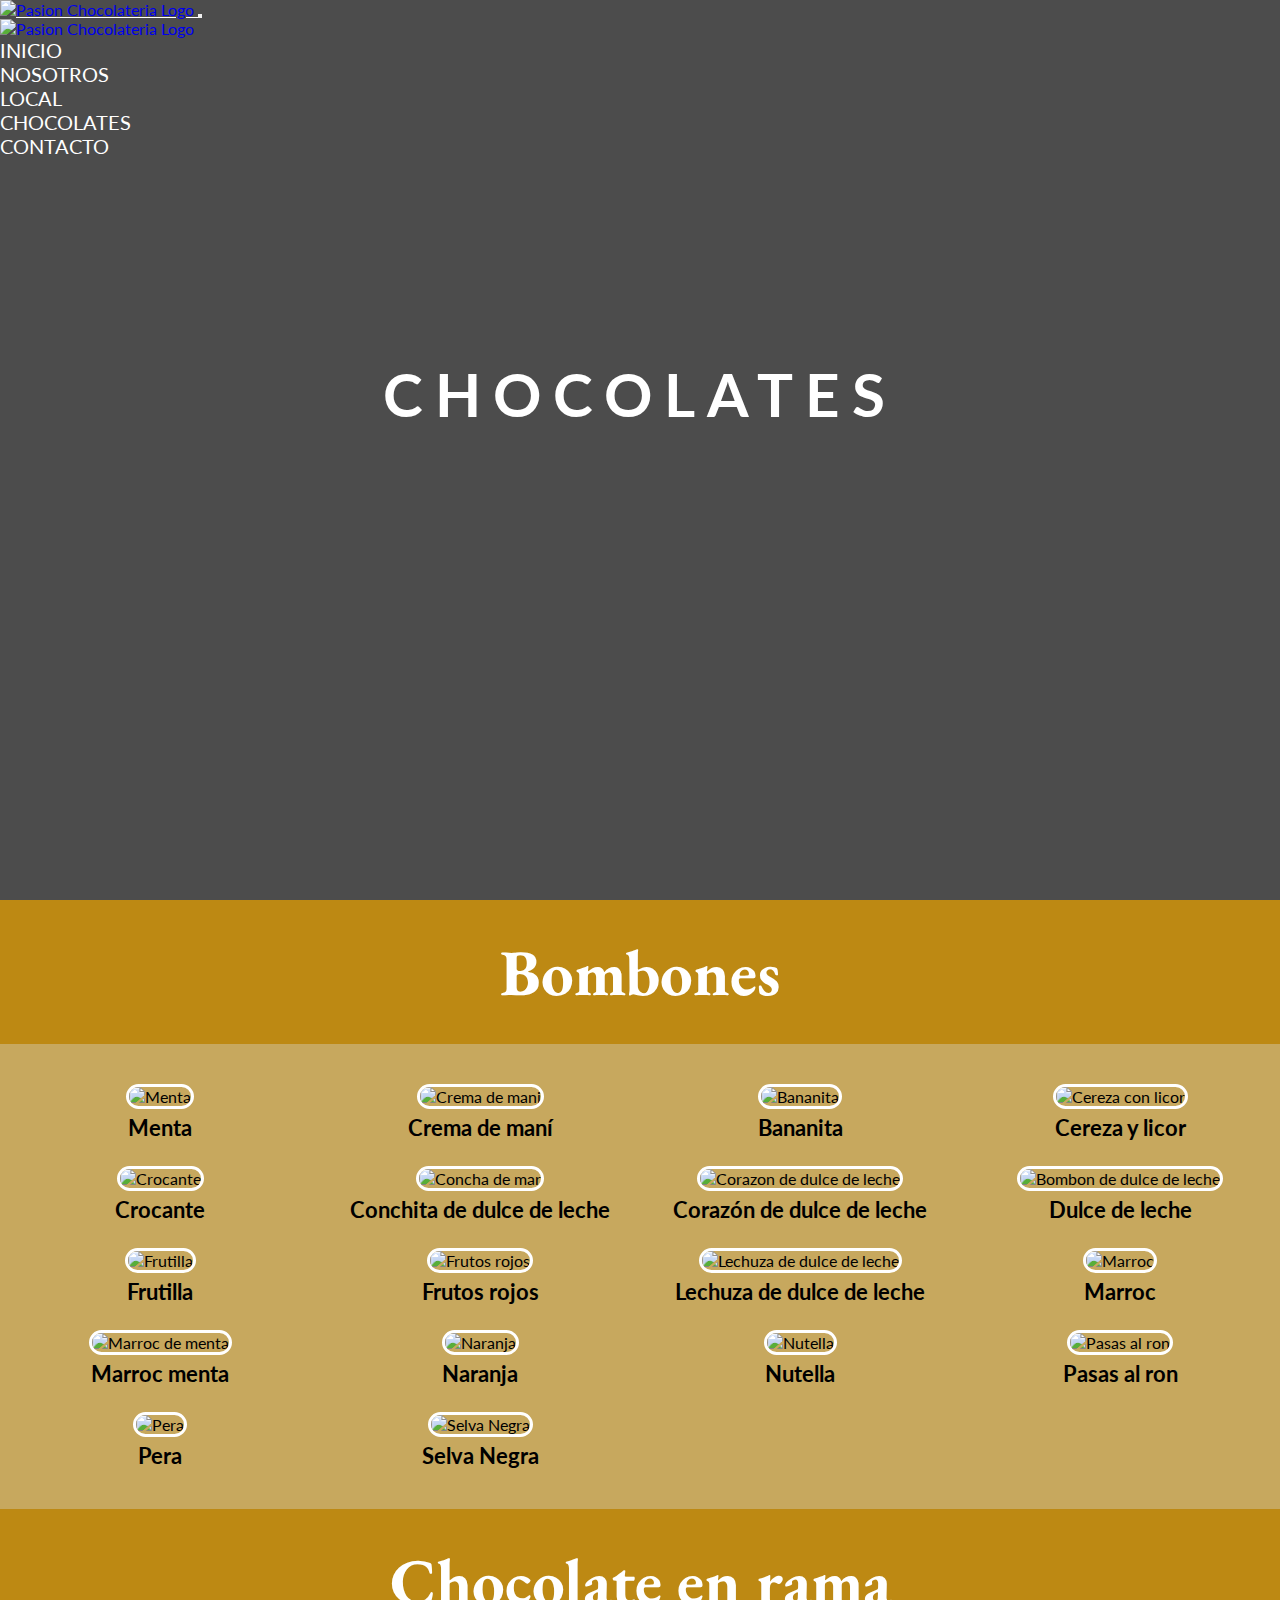
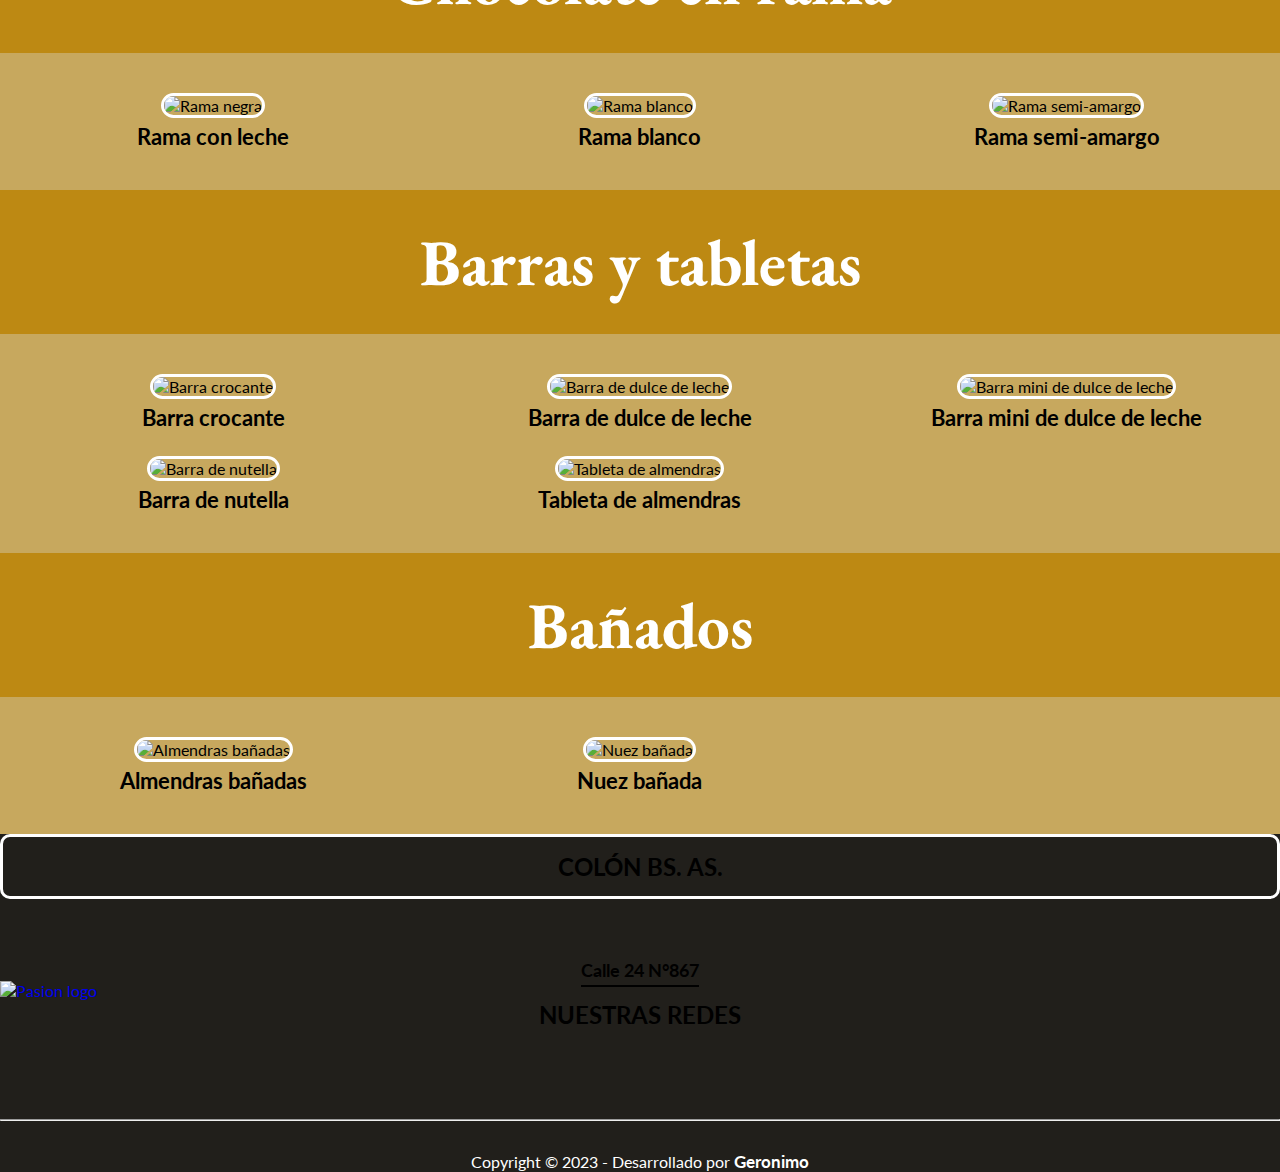
==== Pages/chocolates.html @ 179712ea "correcciones y acentos" ====
<!DOCTYPE html>
<html lang="en">
<head>
    <meta charset="UTF-8">
    <meta http-equiv="X-UA-Compatible" content="IE=edge">
    <meta name="viewport" content="width=device-width, initial-scale=1.0">
    <title>Pasion Chocolateria | Chocolates</title>
    <link rel="shortcut icon" href="../Images/pasion-chocolateria-logo.png" type="image/x-icon">
    <link href="https://cdn.jsdelivr.net/npm/bootstrap@5.3.0-alpha1/dist/css/bootstrap.min.css" rel="stylesheet" integrity="sha384-GLhlTQ8iRABdZLl6O3oVMWSktQOp6b7In1Zl3/Jr59b6EGGoI1aFkw7cmDA6j6gD" crossorigin="anonymous">
    <link rel="stylesheet" href="../css/style.css">
    <script src="https://kit.fontawesome.com/6ed7f35a88.js" crossorigin="anonymous"></script>
    <link rel="preconnect" href="https://fonts.googleapis.com">
    <link rel="preconnect" href="https://fonts.gstatic.com" crossorigin>
    <link href="https://fonts.googleapis.com/css2?family=Lato:wght@400;700&display=swap" rel="stylesheet">
    <link href="https://fonts.googleapis.com/css2?family=EB+Garamond:ital@1&family=Great+Vibes&display=swap" rel="stylesheet">
</head>
<body>
    <header class="headerChocolates">
        <nav class="navbar navbar-expand-lg navbar-dark">
            <div class="container-fluid divHeader">
                <a class="img d-lg-none" title="Logo" href="../index.html">
                    <img src="../Images/pasion-chocolateria-logo.png" width="150px" height="auto" title="Pasion Chocolateria Logo" alt="Pasion Chocolateria Logo">
                </a>
                <button class="navbar-toggler" type="button" data-bs-toggle="collapse" data-bs-target="#navbarNav"
                    aria-controls="navbarNav" aria-expanded="false" aria-label="Toggle navigation">
                    <span class="navbar-toggler-icon"></span>
                </button>
                <div class="collapse navbar-collapse" id="navbarNav">
                    <a class="img d-none d-lg-block" title="Logo" href="../index.html">
                        <img src="../Images/pasion-chocolateria-logo.png" width="150px" height="auto" title="Pasion Chocolateria Logo" alt="Pasion Chocolateria Logo">
                    </a>
                    <ul class="navbar-nav w-100 justify-content-end gap-5 me-5">
                        <li class="nav-item">
                            <a class="nav-link" title="Inicio" href="../index.html">INICIO</a>
                        </li>
                        <li class="nav-item">
                            <a class="nav-link" title="Nosotros" href="./nosotros.html">NOSOTROS</a>
                        </li>
                        <li class="nav-item">
                            <a class="nav-link" title="Local" href="./locales.html">LOCAL</a>
                        </li>
                        <li class="nav-item">
                            <a class="nav-link" title="Chocolates" href="./chocolates.html">CHOCOLATES</a>
                        </li>
                        <li class="nav-item">
                            <a class="nav-link" title="Contacto" href="./contacto.html">CONTACTO</a>
                        </li>
                    </ul>
                </div>
            </div>
        </nav>
        <div>
            <h1 class="tituloHeader">CHOCOLATES</h1>
        </div>
    </header>
    <main>
        <section class="sectionChoco">
            <div class="divH2Choco">
                <h2 class="h2Choco">Bombones</h2>
            </div>
            <div class="grid-container">
                <div class="grid-item">
                    <img src="../Images/menta.jpg" alt="Menta" width="150px" height="auto">
                    <h3>Menta</h3>
                </div>
                <div class="grid-item">
                    <img src="../Images/cremaDeMani.jpg" alt="Crema de mani" width="150px" height="auto">
                    <h3>Crema de maní</h3>
                </div>
                <div class="grid-item">
                    <img src="../Images/bananita.jpg" alt="Bananita" width="150px" height="auto">
                    <h3>Bananita</h3>
                </div>
                <div class="grid-item">
                    <img src="../Images/cerezaLicor.jpg" alt="Cereza con licor" width="150px" height="auto">
                    <h3>Cereza y licor</h3>
                </div>
                <div class="grid-item">
                    <img src="../Images/crocante.jpg" alt="Crocante" width="150px" height="auto">
                    <h3>Crocante</h3>
                </div>
                <div class="grid-item">
                    <img src="../Images/conchaDulceDeLeche.jpg" alt="Concha de mar" width="150px" height="auto">
                    <h3>Conchita de dulce de leche</h3>
                </div>
                <div class="grid-item">
                    <img src="../Images/corazonDulceDeLeche.jpg" alt="Corazon de dulce de leche" width="150px" height="auto">
                    <h3>Corazón de dulce de leche</h3>
                </div>
                <div class="grid-item">
                    <img src="../Images/dulceDeLeche.jpg" alt="Bombon de dulce de leche" width="150px" height="auto">
                    <h3>Dulce de leche</h3>
                </div>
                <div class="grid-item">
                    <img src="../Images/frutilla.jpg" alt="Frutilla" width="150px" height="auto">
                    <h3>Frutilla</h3>
                </div>
                <div class="grid-item">
                    <img src="../Images/frutosRojos.jpg" alt="Frutos rojos" width="150px" height="auto">
                    <h3>Frutos rojos</h3>
                </div>
                <div class="grid-item">
                    <img src="../Images/lechuzaDulceDeLeche.jpg" alt="Lechuza de dulce de leche" width="150px" height="auto">
                    <h3>Lechuza de dulce de leche</h3>
                </div>
                <div class="grid-item">
                    <img src="../Images/marroc.jpg" alt="Marroc" width="150px" height="auto">
                    <h3>Marroc</h3>
                </div>
                <div class="grid-item">
                    <img src="../Images/marrocMenta.jpg" alt="Marroc de menta" width="150px" height="auto">
                    <h3>Marroc menta</h3>
                </div>
                <div class="grid-item">
                    <img src="../Images/naranja.jpg" alt="Naranja" width="150px" height="auto">
                    <h3>Naranja</h3>
                </div>
                <div class="grid-item">
                    <img src="../Images/nutella.jpg" alt="Nutella" width="150px" height="auto">
                    <h3>Nutella</h3>
                </div>
                <div class="grid-item">
                    <img src="../Images/pasasAlRon.jpg" alt="Pasas al ron" width="150px" height="auto">
                    <h3>Pasas al ron</h3>
                </div>
                <div class="grid-item">
                    <img src="../Images/pera.jpg" alt="Pera" width="150px" height="auto">
                    <h3>Pera</h3>
                </div>
                <div class="grid-item">
                    <img src="../Images/selvaNegra.jpg" alt="Selva Negra" width="150px" height="auto">
                    <h3>Selva Negra</h3>
                </div>
            </div>
            <div class="divH2Choco">
                <h2 class="h2Choco">Chocolate en rama</h2>
            </div>
            <div class="grid-container2">
                <div class="grid-item">
                    <img src="../Images/rama.jpg" alt="Rama negra" width="150px" height="auto">
                    <h3>Rama con leche</h3>
                </div>
                <div class="grid-item">
                    <img src="../Images/ramaBlanco.jpg" alt="Rama blanco" width="150px" height="auto">
                    <h3>Rama blanco</h3>
                </div>
                <div class="grid-item">
                    <img src="../Images/ramaSemiAmargo.jpg" alt="Rama semi-amargo" width="150px" height="auto">
                    <h3>Rama semi-amargo</h3>
                </div>
            </div>
            <div class="divH2Choco">
                <h2 class="h2Choco">Barras y tabletas</h2>
            </div>
            <div class="grid-container3">
                <div class="grid-item">
                    <img src="../Images/barraCrocante.jpg" alt="Barra crocante" width="150px" height="auto">
                    <h3>Barra crocante</h3>
                </div>
                <div class="grid-item">
                    <img src="../Images/barraDulceDeLeche.jpg" alt="Barra de dulce de leche" width="150px" height="auto">
                    <h3>Barra de dulce de leche</h3>
                </div>
                <div class="grid-item">
                    <img src="../Images/barraMiniDulceDeLeche.jpg" alt="Barra mini de dulce de leche" width="150px" height="auto">
                    <h3>Barra mini de dulce de leche</h3>
                </div>
                <div class="grid-item">
                    <img src="../Images/barraNutella.jpg" alt="Barra de nutella" width="150px" height="auto">
                    <h3>Barra de nutella</h3>
                </div>
                <div class="grid-item">
                    <img src="../Images/tabletaAlmendras.jpg" alt="Tableta de almendras" width="150px" height="auto">
                    <h3>Tableta de almendras</h3>
                </div>
            </div>
            <div class="divH2Choco">
                <h2 class="h2Choco">Bañados</h2>
            </div>
            <div class="grid-container4">
                <div class="grid-item">
                    <img src="../Images/almendrasBanadas.jpg" alt="Almendras bañadas" width="150px" height="auto">
                    <h3>Almendras bañadas</h3>
                </div>
                <div class="grid-item">
                    <img src="../Images/nuezBanada.jpg" alt="Nuez bañada" width="150px" height="auto">
                    <h3>Nuez bañada</h3>
                </div>
        </section>
    </main>
    <footer class="justify-content-center text-center text-white footerCh">
        <div class="container pt-5">
            <div class="row">
                <div class="divFooterDir col-lg-4">
                    <h2 class="h2Footer">COLÓN BS. AS.</h2>
                    <p class="dirFooter">Calle 24 N°867</p>
                </div>
                <div class="divFooterLogo col-lg-4">
                    <a title="Logo" href="../index.html">
                        <img class="logoFooter" src="../Images/pasion-chocolateria-logo.png" alt="Pasion logo" width="200px" height="auto">
                    </a>
                </div>
                <div class="redesFooter col-lg-4">
                    <h2>NUESTRAS REDES</h2>
                    <div class="flexIcon">
                        <a class="wpIcon" aria-label="Whatsapp" title="Whatsapp" href="https://www.whatsapp.com/catalog/5492473520242/?app_absent=0" target="_blank"><i class="fa-brands fa-whatsapp"></i></a>
                        <a class="igIcon" aria-label="Instagram" title="Instagram" href="https://www.instagram.com/pasionchocolateriacolon/" target="_blank"><i class="fa-brands fa-instagram"></i></a>
                    </div>
                </div>
                <div class="divCopy">
                    <hr>
                    <p class="copyrightFooter">Copyright © 2023 - Desarrollado por
                        <a class="copyrightLink" title="Link Github" href="https://github.com/GeronimoMariani" target="_blank"><b>Geronimo</b></a>
                    </p>
                </div>
            </div>
        </div>
    </footer>
    <script src="https://cdn.jsdelivr.net/npm/bootstrap@5.3.0-alpha1/dist/js/bootstrap.bundle.min.js" integrity="sha384-w76AqPfDkMBDXo30jS1Sgez6pr3x5MlQ1ZAGC+nuZB+EYdgRZgiwxhTBTkF7CXvN" crossorigin="anonymous"></script>   
</body>
</html>
---- css/style.css ----
* {
    margin: 0;
    padding: 0;
    box-sizing: border-box; 
    font-family: 'Lato', sans-serif;
}
a {
    text-decoration: none;
}
a:hover {
    text-decoration: underline white;
}

/* HEADER INDEX */

.headerIndex {
    background-image: linear-gradient(rgba(0, 0, 0, 0.7), rgba(0, 0, 0, 0.7)), url(../Images/header-index2.jpg);
    background-repeat: no-repeat;
    background-size: cover;
    height: 100vh;
}

header .nav-link {
    font-size: 20px;
    color: white;
}

header .imgLetras {
    display: block;
    margin: 0px auto;
    padding-top: 125px;
    width: 425px;
    height: auto;
}

header .h2Header {
    text-align: center;
    color: white;
    margin: 50px 0px;
}

header .pasionHeader h2 {
    margin-top: 20px;
}

/* HEADER NOSOTROS */

.headerNosotros {
    background-image: linear-gradient(rgba(0, 0, 0, 0.7), rgba(0, 0, 0, 0.7)), url(../Images/header.index.jpg);
    background-repeat: no-repeat;
    background-size: cover;
    height: 100vh;
}
.tituloHeader {
    font-size: 3.75rem;
    margin-top: 200px;
    text-align: center;
    color: white;
    font-weight: 700;
    letter-spacing: 0.2em;
}

/* HEADER LOCAL */

.headerLocal {
    background-image: linear-gradient(rgba(0, 0, 0, 0.7), rgba(0, 0, 0, 0.7)), url(../Images/header-index3.jpg);
    background-repeat: no-repeat;
    background-size: cover;
    height: 100vh;
}

/* HEADER CHOCOLATES */

.headerChocolates {
    background-image: linear-gradient(rgba(0, 0, 0, 0.7), rgba(0, 0, 0, 0.7)), url(../Images/header-index4.jpg);
    background-repeat: no-repeat;
    background-size: cover;
    height: 100vh;
}

/* HEADER CONTACTO */

.headerContacto {
    background-image: linear-gradient(rgba(0, 0, 0, 0.7), rgba(0, 0, 0, 0.7)), url(../Images/header-index5.jpg);
    background-repeat: no-repeat;
    background-size: cover;
    height: 100vh;
}

/* MAIN INDEX */

main .fa-solid {
    color: white;
    font-weight: 900;
    font-size: 80px;
    margin-top: 20px;
}

main .divChocolates {
    display: flex;
    flex-direction: column;
    align-items: center;
    height: auto;
    background-image: linear-gradient(rgba(0, 0, 0, 0.7), rgba(0, 0, 0, 0.7)), url(../Images/chocolates.jpg);
    background-repeat: no-repeat;
    background-size: cover;
}

main .divLocales {
    display: flex;
    flex-direction: column;
    align-items: center;
    height: auto;
    background-image: linear-gradient(rgba(0, 0, 0, 0.7), rgba(0, 0, 0, 0.7)), url(../Images/chocolates.jpg);
    background-repeat: no-repeat;
    background-size: cover;
}

main .divNosotros {
    display: flex;
    flex-direction: column;
    align-items: center;
    height: auto;
    background-image: linear-gradient(rgba(0, 0, 0, 0.7), rgba(0, 0, 0, 0.7)), url(../Images/chocolates.jpg);
    background-repeat: no-repeat;
    background-size: cover;
}

main .h3Steps {
    margin: 40px 0;
    color:  white;
    font-size: 27px;
}

main .divASpan {
    margin: 30px 0;
    padding: 10px 15px;
    font-size: 18px;
}

main .aSteps {
    font-weight: 700;
    color: white;
    border: 3px solid white;
    border-radius: 30px;
    padding: 10px;
}

main .aSteps:hover {
    background-color: white;
    color: black;
}

main .divAcerca {
    height: 60vh;
    text-align: center;
    margin-top: 200px;
}

main .hrAcerca {
    margin: 0 200px;
}

main .h3Acerca {
    font-size: 52px;
}

main .divHr {
    margin-top: 100px;
    border-color: black;
}

main .pAcerca {
    margin-top: 75px;
    font-size: 23px;
}

main .chocolatesMain {
    background-image: linear-gradient(rgba(0, 0, 0, 0.7), rgba(0, 0, 0, 0.7)), url(../Images/fondo-chocolatesMain.jpg);
    background-repeat: no-repeat;
    background-size: cover;
    height: 100vh;
    display: flex;
    justify-content: center;
    align-items: center;
}

main .divChocolatesMain {
    padding: 50px;
}

main .h2ChocolatesMain {
    font-size: 50px;
    color: white;
}

/* MAIN NOSOTROS */

main .divHistoria {
    height: 70vh;
    display: flex;
    flex-direction: column;
    justify-content: center;
    align-items: center;
    text-align: center;
}

main .divHistoria h2 {
    margin-bottom: 100px;
    font-size: 54px;
}

main .divHistoria p {
    font-size: 18px;
    margin: 0 100px;
    text-align: center;
}

/* MAIN LOCAL */

main .divLocal {
    display: flex;
    justify-content: center;
    align-items: center;
    height: 100vh;
}

main .divDireccion {
    border: 2px solid black;
    border-radius: 20px;
    background-color: #e0e0e0;
    padding: 30px;
    max-height: 900px;
    text-align: center;
}

main .divDireccion .h2Local {
    font-size: 54px;
    text-decoration: underline;
}

main .divDireccion .pLocal {
    font-size: 25px;
    margin: 40px 0;
}

main .divDireccion iframe {
    border-radius: 20px;
}

/* MAIN CHOCOLATES */

main .divH2Choco {
    text-align: center;
    background-color: #bd8913;
    padding: 30px 0;
}

main .divH2Choco .h2Choco {
    color: white;
    font-size: 65px;
    font-family: 'EB Garamond', serif;
}

main .grid-container {
    display: grid;
    grid-template-columns: repeat(4, 1fr);
    grid-template-rows: repeat(5, 1fr);
    justify-items: center;
    align-items: center;
    row-gap: 25px;
    padding: 40px 0;
    background-color: #c7a85e;
}

main .grid-container2 {
    display: grid;
    grid-template-columns: repeat(3, 1fr);
    grid-template-rows: repeat(1, 1fr);
    justify-items: center;
    align-items: center;
    row-gap: 25px;
    padding: 40px 0;
    background-color: #c7a85e;
}

main .grid-container3 {
    display: grid;
    grid-template-columns: repeat(3, 1fr);
    grid-template-rows: repeat(2, 1fr);
    justify-items: center;
    align-items: center;
    row-gap: 25px;
    padding: 40px 0;
    background-color: #c7a85e;
}

main .grid-container4 {
    display: grid;
    grid-template-columns: repeat(3, 1fr);
    grid-template-rows: repeat(1, 1fr);
    justify-items: center;
    align-items: center;
    row-gap: 25px;
    padding: 40px 0;
    background-color: #c7a85e;
}

main .grid-item {
    text-align: center;
}

main .grid-item img {
    border: 3px solid white;
    border-radius: 20px;
}

main .grid-item h3 {
    font-size: 22px;
    margin-top: 5px;
}

/* MAIN CONTACTO */

main .divContacto {
    text-align: center;
}

main .h2Contacto {
    font-size: 30px;
    letter-spacing: 5px;
    padding: 50px;
}

main .pContacto {
    font-size: 18px;
    padding: 50px;
    margin-bottom: 20px;
}

/* FOOTER */

.footerCh {
    background-color: #211f1b;
}

footer .divFooterDir {
    text-align: center;
}

footer .h2Footer {
    border: 3px solid white;
    border-radius: 10px;
    padding: 15px;
}

footer .dirFooter {
    font-size: 18px;
    text-decoration: underline;
    text-decoration-thickness: 2px;
    text-underline-offset: 8px;
}

footer .dirFooter {
    font-size: 18px;
    font-weight: 700;
    padding-top: 60px;
}

footer .redesFooter {
    text-align: center;
}

footer .flexIcon {
    display: flex;
    justify-content: center;
    align-items: center;
}

footer .wpIcon {
    margin:  50px 20px 0px 20px;
    font-size: 50px;
}

footer .igIcon {
    margin:  50px 20px 0px 20px;
    font-size: 50px;
}

footer .igIcon .fa-instagram {
    color: transparent;
    background: radial-gradient(circle at 30% 107%, #fdf497 0%, #fdf497 5%, #fd5949 45%, #d6249f 60%, #285AEB 90%);
    background: -webkit-radial-gradient(circle at 30% 107%, #fdf497 0%, #fdf497 5%, #fd5949 45%, #d6249f 60%, #285AEB 90%);
    background-clip: text;
    -webkit-background-clip: text;
}

footer .wpIcon .fa-whatsapp {
    color: green;
}

footer .divCopy {
    width: 100%;
    max-width: 100%;
}

footer .divCopy hr {
    margin-top: 40px;
}

footer .copyrightFooter {
    color: white;
    text-align: center;
    margin-top: 30px;
}

footer .copyrightLink {
    color: white;
    font-size: 17px;
}

/* MEDIA */

@media (min-width: 1440px) and (max-width: 425px) {
}


@media (max-width: 1024px) {
    header .tituloHeader {
        font-size: 2.3rem;
    }
}

@media (max-width: 768px) {
    main .grid-container {
        grid-template-columns: repeat(3, 1fr);
        grid-template-rows: repeat(6, 1fr);
        padding: 0 20px;
    }
    footer .divFooterLogo {
        display: none;
    }
}

@media (max-width: 425px) {
    main .imgLetras {
        width: auto;
        height: auto;
    }
    main .h2ChocolatesMain {
        text-align: center;
    }
    main .h3Acerca {
        font-size: 42px;
    }
    main .hrAcerca {
        margin: 0 100px;
    }
    main .pAcerca {
        font-size: 18px;
    }
    main .grid-container {
        grid-template-columns: 1fr;
        grid-template-rows: repeat(18, 1fr);
    }
    main .grid-container2 {
        grid-template-columns: 1fr;
        grid-template-rows: repeat(3, 1fr);
    }
    main .grid-container3 {
        grid-template-columns: 1fr;
        grid-template-rows: repeat(5, 1fr);
    }
    main .grid-container4 {
        grid-template-columns: 1fr;
        grid-template-rows: repeat(2, 1fr);
    }
    main .h2Contacto {
    font-size: 27px;
    }
    main .pContacto {
        font-size: 17px;
    }
    footer .divFooterLogo {
        display: none;
    }
    footer .h2Footer {
        border: 2px solid white;
        border-radius: 10px;
    }
}
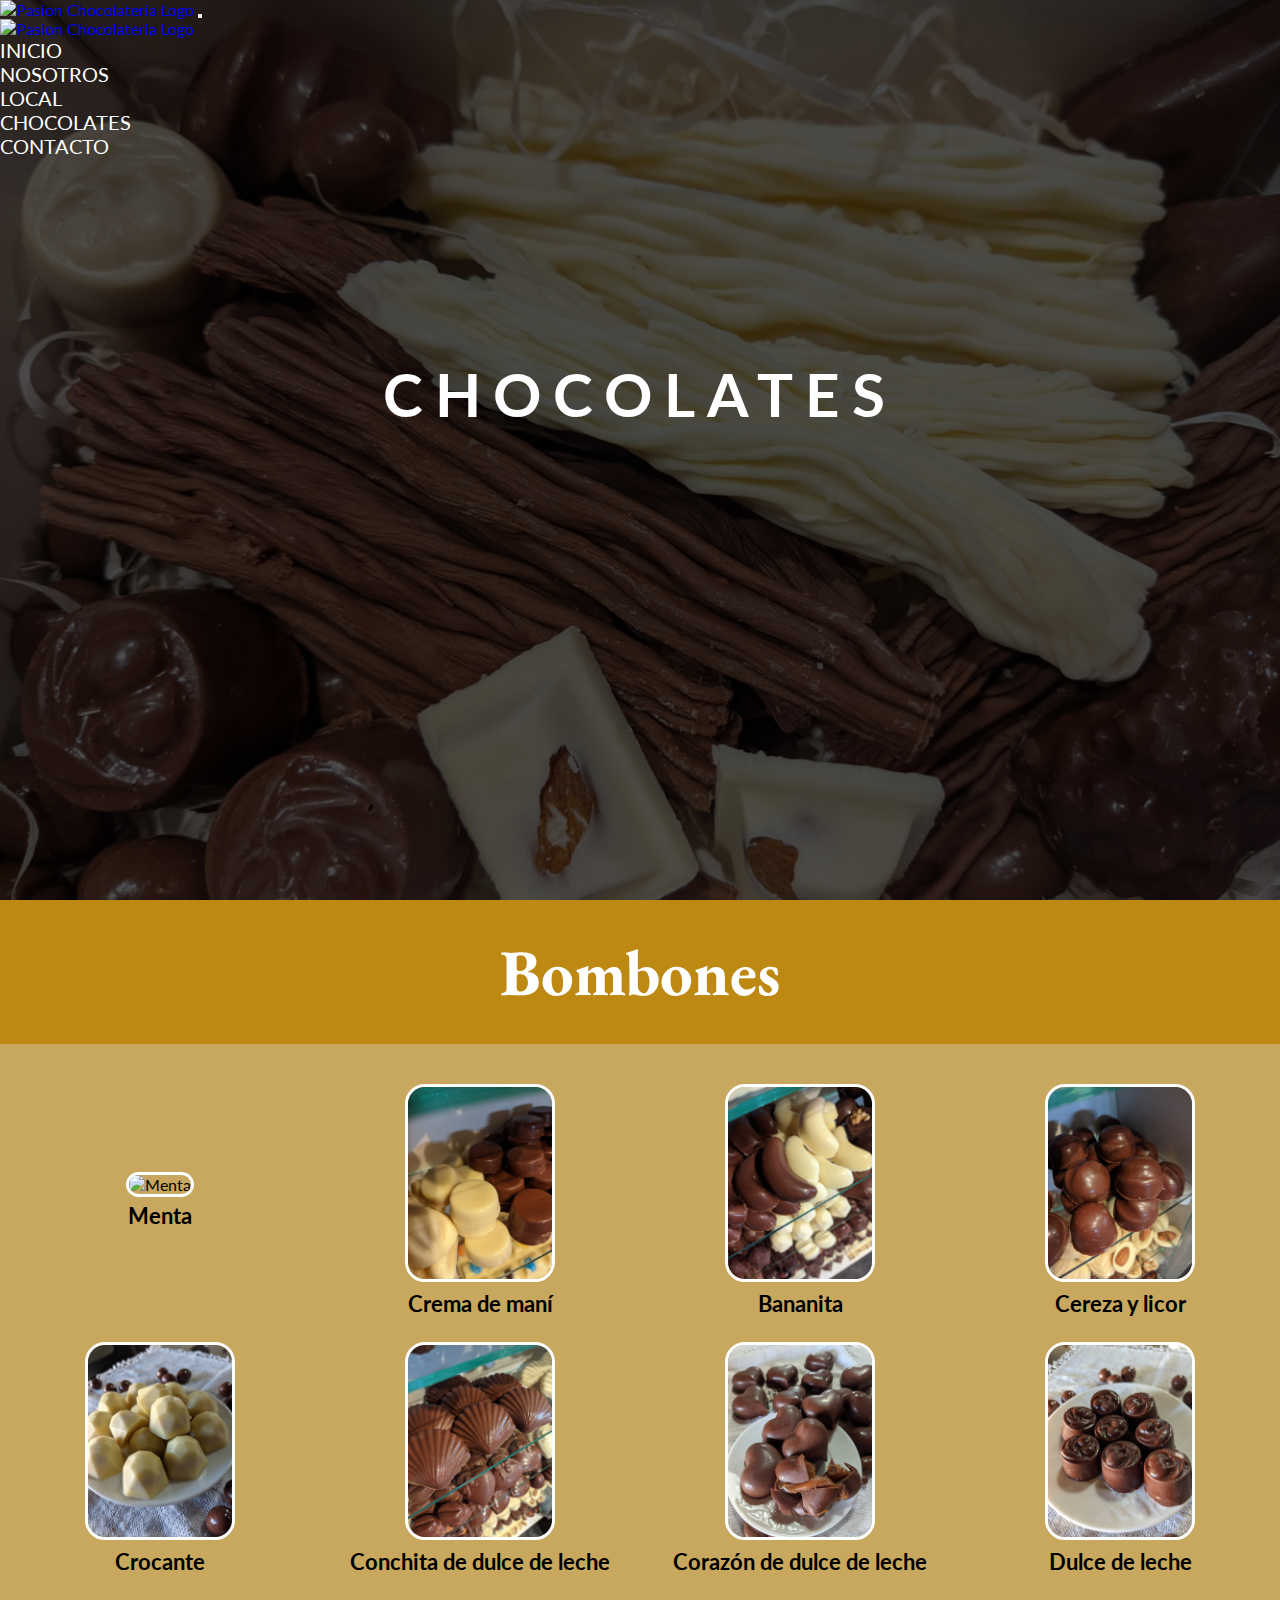
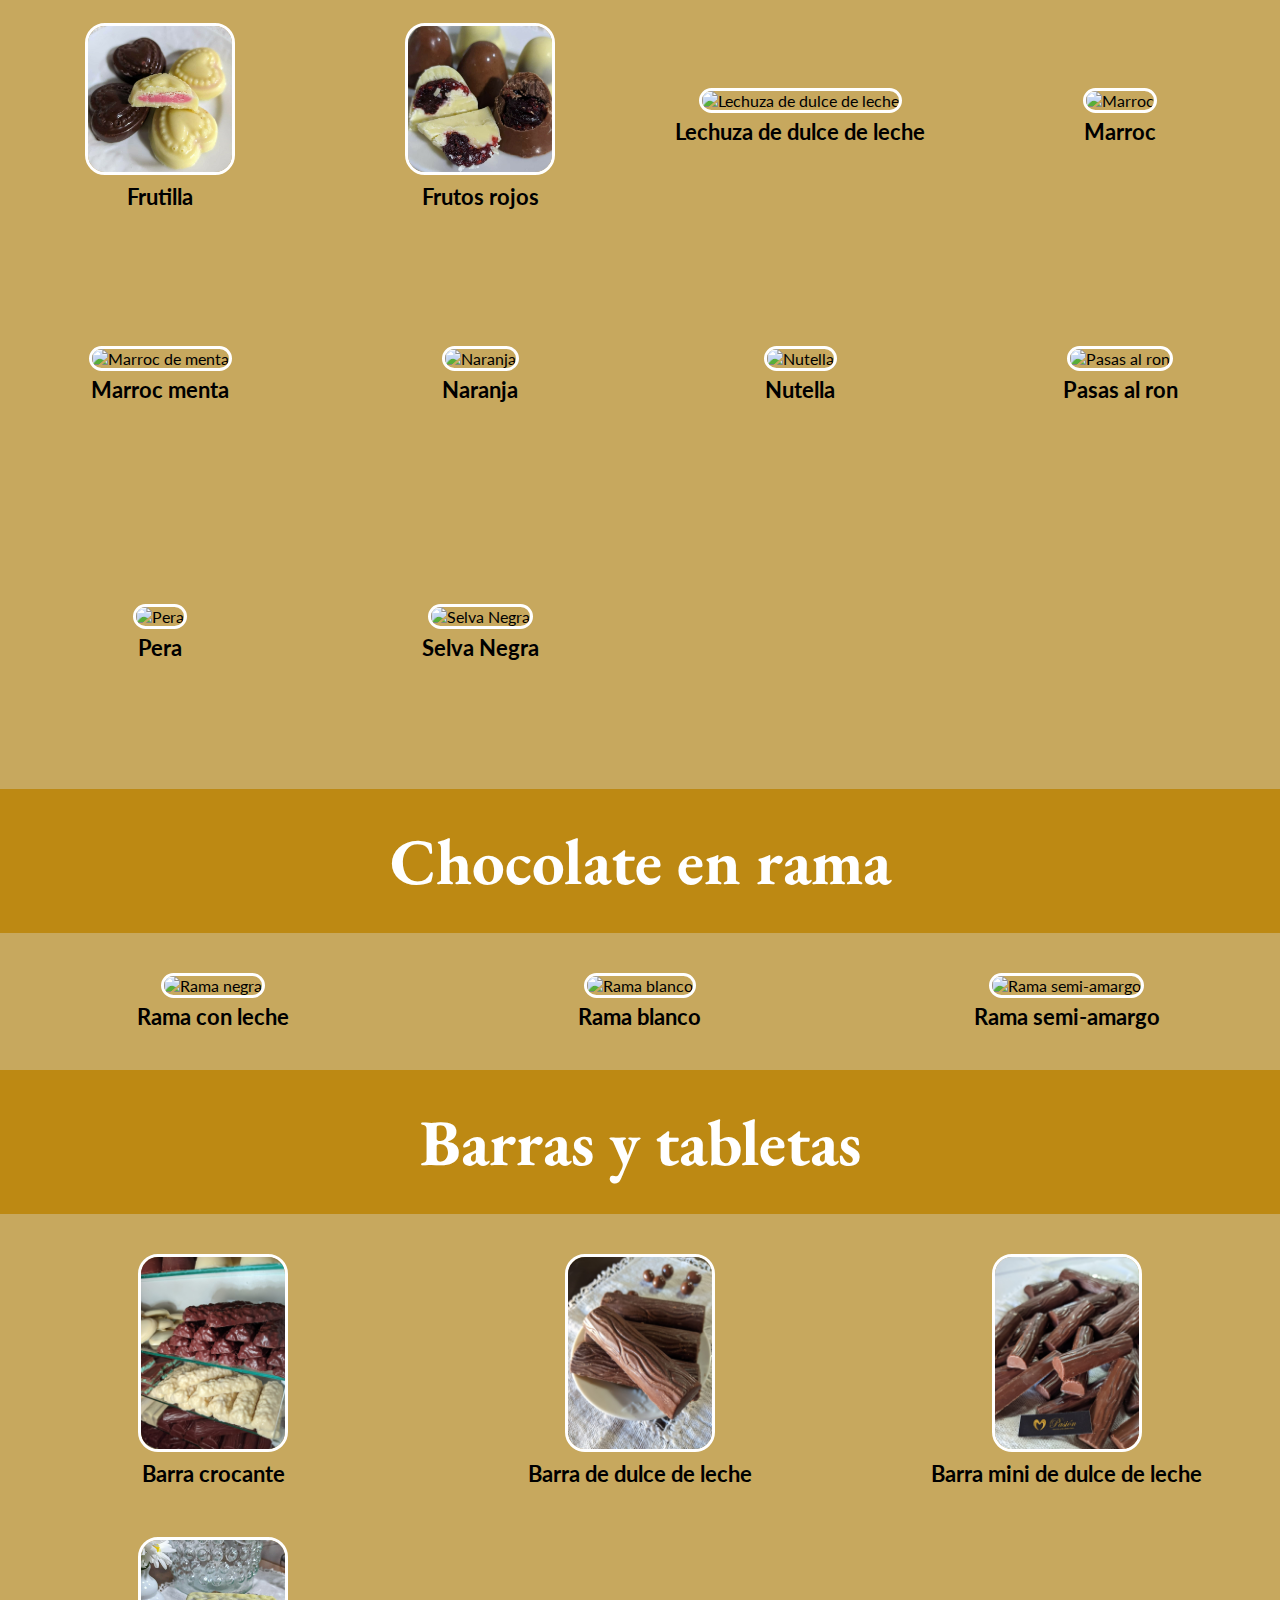
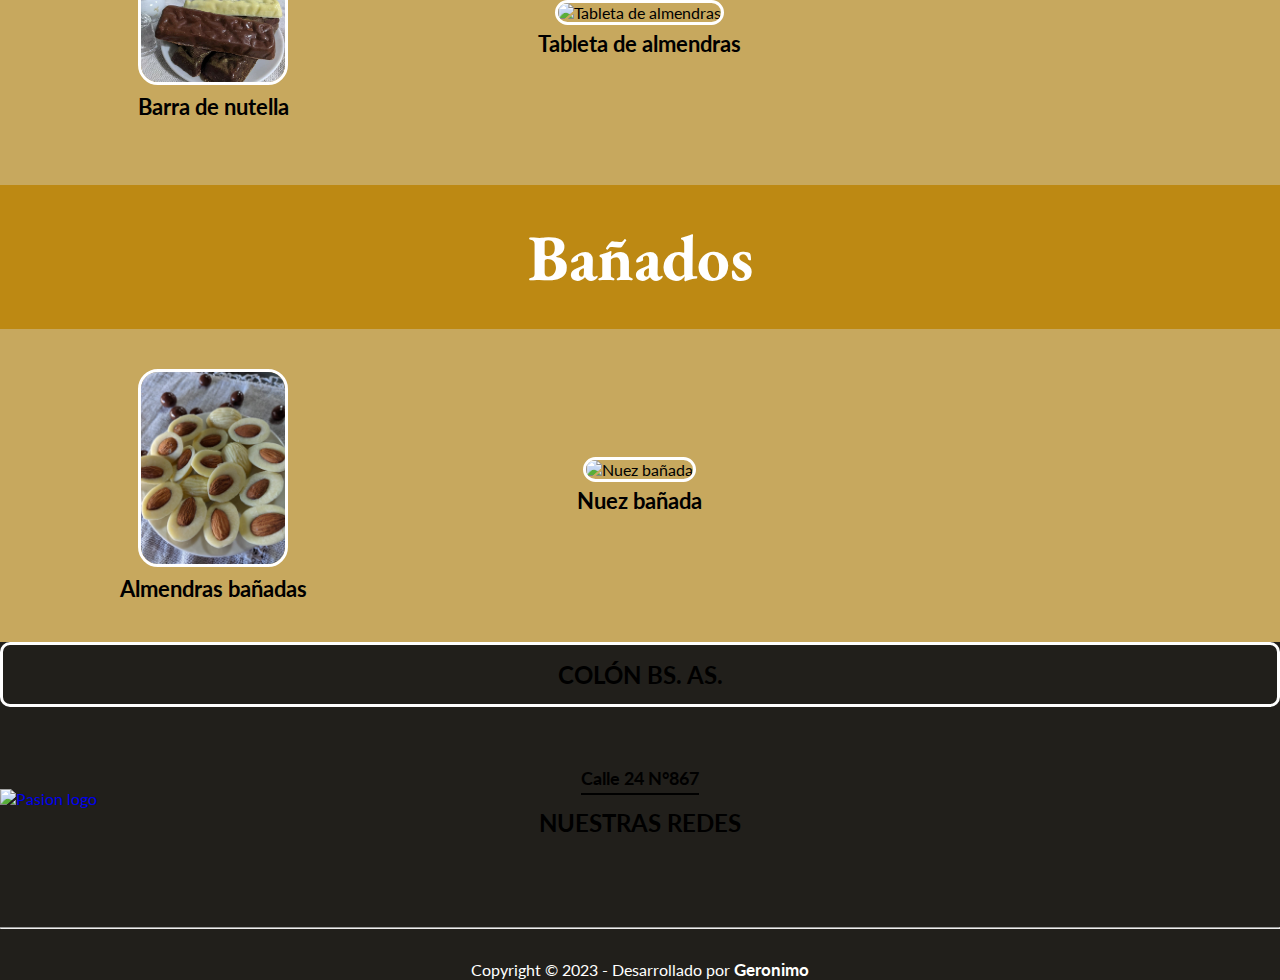
==== commit b7b3c395: "SEO y optimizacion" ====
--- a/Pages/chocolates.html
+++ b/Pages/chocolates.html
@@ -1,13 +1,16 @@
 <!DOCTYPE html>
-<html lang="en">
+<html lang="es">
 <head>
     <meta charset="UTF-8">
     <meta http-equiv="X-UA-Compatible" content="IE=edge">
     <meta name="viewport" content="width=device-width, initial-scale=1.0">
+    <meta name="keywords" content="chocolate, chocolateria, artesanal, menu, catalogo, pasion">
+    <meta name="description" content="Nuestro menú cuenta con una gran variedad de chocolates, ¿Que esperas para probralos?">
     <title>Pasion Chocolateria | Chocolates</title>
     <link rel="shortcut icon" href="../Images/pasion-chocolateria-logo.png" type="image/x-icon">
+    <link rel="stylesheet" href="https://cdnjs.cloudflare.com/ajax/libs/animate.css/4.1.1/animate.min.css"/>
     <link href="https://cdn.jsdelivr.net/npm/bootstrap@5.3.0-alpha1/dist/css/bootstrap.min.css" rel="stylesheet" integrity="sha384-GLhlTQ8iRABdZLl6O3oVMWSktQOp6b7In1Zl3/Jr59b6EGGoI1aFkw7cmDA6j6gD" crossorigin="anonymous">
-    <link rel="stylesheet" href="../css/style.css">
+    <link rel="stylesheet" href="../scss/main.css">
     <script src="https://kit.fontawesome.com/6ed7f35a88.js" crossorigin="anonymous"></script>
     <link rel="preconnect" href="https://fonts.googleapis.com">
     <link rel="preconnect" href="https://fonts.gstatic.com" crossorigin>
@@ -50,7 +53,7 @@
             </div>
         </nav>
         <div>
-            <h1 class="tituloHeader">CHOCOLATES</h1>
+            <h1 class="tituloHeader animate__animated animate__backInUp">CHOCOLATES</h1>
         </div>
     </header>
     <main>
--- a/scss/main.css
+++ b/scss/main.css
@@ -0,0 +1,512 @@
+* {
+  margin: 0;
+  padding: 0;
+  box-sizing: border-box;
+  font-family: "Lato", sans-serif;
+}
+
+a {
+  text-decoration: none;
+}
+
+/* HEADER INDEX */
+.headerIndex {
+  background-image: linear-gradient(rgba(0, 0, 0, 0.7), rgba(0, 0, 0, 0.7)), url(../Images/header-index-1.jpg);
+  background-repeat: no-repeat;
+  background-size: cover;
+  height: 100vh;
+}
+.headerIndex .nav-link {
+  font-size: 20px;
+  color: white;
+}
+.headerIndex .nav-link:hover {
+  transform: scale(1.3);
+  transition: all 0.3s;
+}
+.headerIndex .img:hover {
+  transform: scale(1.1);
+  transition: all 0.3s;
+}
+.headerIndex .imgLetras {
+  margin: 0px auto;
+  padding-top: 125px;
+  width: 600px;
+  height: auto;
+}
+.headerIndex .h1Header {
+  margin-top: 50px;
+}
+.headerIndex .h2Header {
+  margin-top: 10px;
+}
+
+/* HEADER NOSOTROS */
+.headerNosotros {
+  background-image: linear-gradient(rgba(0, 0, 0, 0.7), rgba(0, 0, 0, 0.7)), url(../Images/header-index-3.jpg);
+  background-repeat: no-repeat;
+  background-size: cover;
+  height: 100vh;
+}
+.headerNosotros .nav-link {
+  font-size: 20px;
+  color: white;
+}
+.headerNosotros .nav-link:hover {
+  transform: scale(1.3);
+  transition: all 0.3s;
+}
+.headerNosotros .img:hover {
+  transform: scale(1.1);
+  transition: all 0.3s;
+}
+.headerNosotros .tituloHeader {
+  font-size: 3.75rem;
+  margin-top: 200px;
+  text-align: center;
+  color: white;
+  font-weight: 700;
+  letter-spacing: 0.2em;
+}
+
+/* HEADER LOCAL */
+.headerLocal {
+  background-image: linear-gradient(rgba(0, 0, 0, 0.7), rgba(0, 0, 0, 0.7)), url(../Images/header-index-4.jpg);
+  background-repeat: no-repeat;
+  background-size: cover;
+  height: 100vh;
+}
+.headerLocal .nav-link {
+  font-size: 20px;
+  color: white;
+}
+.headerLocal .nav-link:hover {
+  transform: scale(1.3);
+  transition: all 0.3s;
+}
+.headerLocal .img:hover {
+  transform: scale(1.1);
+  transition: all 0.3s;
+}
+.headerLocal .tituloHeader {
+  font-size: 3.75rem;
+  margin-top: 200px;
+  text-align: center;
+  color: white;
+  font-weight: 700;
+  letter-spacing: 0.2em;
+}
+
+/* HEADER CHOCOLATES */
+.headerChocolates {
+  background-image: linear-gradient(rgba(0, 0, 0, 0.7), rgba(0, 0, 0, 0.7)), url(../Images/header-index-5.jpg);
+  background-repeat: no-repeat;
+  background-size: cover;
+  height: 100vh;
+}
+.headerChocolates .nav-link {
+  font-size: 20px;
+  color: white;
+}
+.headerChocolates .nav-link:hover {
+  transform: scale(1.3);
+  transition: all 0.3s;
+}
+.headerChocolates .img:hover {
+  transform: scale(1.1);
+  transition: all 0.3s;
+}
+.headerChocolates .tituloHeader {
+  font-size: 3.75rem;
+  margin-top: 200px;
+  text-align: center;
+  color: white;
+  font-weight: 700;
+  letter-spacing: 0.2em;
+}
+
+/* HEADER CONTACTO */
+.headerContacto {
+  background-image: linear-gradient(rgba(0, 0, 0, 0.7), rgba(0, 0, 0, 0.7)), url(../Images/header-index-6.jpg);
+  background-repeat: no-repeat;
+  background-size: cover;
+  height: 100vh;
+}
+.headerContacto .nav-link {
+  font-size: 20px;
+  color: white;
+}
+.headerContacto .nav-link:hover {
+  transform: scale(1.3);
+  transition: all 0.3s;
+}
+.headerContacto .img:hover {
+  transform: scale(1.1);
+  transition: all 0.3s;
+}
+.headerContacto .tituloHeader {
+  font-size: 3.75rem;
+  margin-top: 200px;
+  text-align: center;
+  color: white;
+  font-weight: 700;
+  letter-spacing: 0.2em;
+}
+
+/* MAIN INDEX */
+main .divChocolates {
+  display: flex;
+  flex-direction: column;
+  align-items: center;
+  height: auto;
+  background-image: linear-gradient(rgba(0, 0, 0, 0.7), rgba(0, 0, 0, 0.7)), url(../Images/index-1.jpg);
+  background-repeat: no-repeat;
+  background-size: cover;
+}
+main .divLocales {
+  display: flex;
+  flex-direction: column;
+  align-items: center;
+  height: auto;
+  background-image: linear-gradient(rgba(0, 0, 0, 0.7), rgba(0, 0, 0, 0.7)), url(../Images/index-2.jpg);
+  background-repeat: no-repeat;
+  background-size: cover;
+}
+main .divNosotros {
+  display: flex;
+  flex-direction: column;
+  align-items: center;
+  height: auto;
+  background-image: linear-gradient(rgba(0, 0, 0, 0.7), rgba(0, 0, 0, 0.7)), url(../Images/index-3.jpg);
+  background-repeat: no-repeat;
+  background-size: cover;
+}
+main .fa-solid {
+  color: white;
+  font-weight: 900;
+  font-size: 80px;
+  margin-top: 20px;
+}
+main .h3Steps {
+  margin: 40px 0;
+  color: white;
+  font-size: 27px;
+}
+main .divASpan {
+  margin: 30px 0;
+  padding: 10px 15px;
+  font-size: 18px;
+}
+main .aSteps {
+  font-weight: 700;
+  color: white;
+  border: 3px solid white;
+  border-radius: 30px;
+  padding: 10px;
+}
+main .aSteps:hover {
+  background-color: white;
+  color: black;
+}
+main .divAcerca {
+  height: 60vh;
+  text-align: center;
+  margin-top: 200px;
+}
+main .hrAcerca {
+  margin: 0 200px;
+}
+main .h3Acerca {
+  font-size: 52px;
+}
+main .divHr {
+  margin-top: 100px;
+  border-color: black;
+}
+main .pAcerca {
+  margin-top: 75px;
+  font-size: 23px;
+}
+main .chocolatesMain {
+  background-image: linear-gradient(rgba(0, 0, 0, 0.7), rgba(0, 0, 0, 0.7)), url(../Images/header-index-2.jpg);
+  background-repeat: no-repeat;
+  background-size: cover;
+  height: 100vh;
+  display: flex;
+  justify-content: center;
+  align-items: center;
+}
+main .divChocolatesMain {
+  padding: 50px;
+}
+main .h2ChocolatesMain {
+  font-size: 50px;
+  color: white;
+}
+main .h2ChocolatesMain:hover {
+  transform: scale(1.3);
+  transition: all 0.2s;
+}
+
+/* MAIN NOSOTROS */
+main .divHistoria h2 {
+  margin-bottom: 40px;
+  margin-top: 60px;
+  font-size: 54px;
+}
+main .divHistoria p {
+  font-size: 20px;
+}
+main .divHistoria .p1Historia {
+  margin-top: 70px;
+}
+main .divHistoria .p2Historia {
+  margin-top: 70px;
+  margin-bottom: 20px;
+}
+
+/* MAIN LOCAL */
+main .divLocal {
+  display: flex;
+  justify-content: center;
+  align-items: center;
+  margin: 100px 0;
+}
+main .divDireccion {
+  border: 2px solid black;
+  border-radius: 20px;
+  background-color: #e0e0e0;
+  padding: 30px;
+  max-width: 700px;
+  max-height: 900px;
+  text-align: center;
+}
+main .divDireccion .h2Local {
+  font-size: 54px;
+  text-decoration: underline;
+}
+main .divDireccion .pLocal {
+  font-size: 25px;
+  margin: 40px 0;
+}
+main .divDireccion iframe {
+  border-radius: 20px;
+}
+
+/* MAIN CHOCOLATES */
+main .divH2Choco {
+  text-align: center;
+  background-color: #bd8913;
+  padding: 30px 0;
+}
+main .divH2Choco .h2Choco {
+  color: white;
+  font-size: 65px;
+  font-family: "EB Garamond", serif;
+}
+main .grid-container {
+  display: grid;
+  grid-template-columns: repeat(4, 1fr);
+  grid-template-rows: repeat(5, 1fr);
+  justify-items: center;
+  align-items: center;
+  row-gap: 25px;
+  padding: 40px 0;
+  background-color: #c7a85e;
+}
+main .grid-container2 {
+  display: grid;
+  grid-template-columns: repeat(3, 1fr);
+  grid-template-rows: repeat(1, 1fr);
+  justify-items: center;
+  align-items: center;
+  row-gap: 25px;
+  padding: 40px 0;
+  background-color: #c7a85e;
+}
+main .grid-container3 {
+  display: grid;
+  grid-template-columns: repeat(3, 1fr);
+  grid-template-rows: repeat(2, 1fr);
+  justify-items: center;
+  align-items: center;
+  row-gap: 25px;
+  padding: 40px 0;
+  background-color: #c7a85e;
+}
+main .grid-container4 {
+  display: grid;
+  grid-template-columns: repeat(3, 1fr);
+  grid-template-rows: repeat(1, 1fr);
+  justify-items: center;
+  align-items: center;
+  row-gap: 25px;
+  padding: 40px 0;
+  background-color: #c7a85e;
+}
+main .grid-item {
+  text-align: center;
+}
+main .grid-item img {
+  border: 3px solid white;
+  border-radius: 20px;
+}
+main .grid-item h3 {
+  font-size: 22px;
+  margin-top: 5px;
+}
+
+/* MAIN CONTACTO */
+main .divContacto {
+  text-align: center;
+}
+main .h2Contacto {
+  font-size: 30px;
+  letter-spacing: 5px;
+  padding: 50px;
+}
+main .pContacto {
+  font-size: 18px;
+  padding: 50px;
+  margin-bottom: 20px;
+}
+
+/* FOOTER */
+footer {
+  background-color: #211f1b;
+}
+footer .divFooterDir {
+  text-align: center;
+}
+footer .h2Footer {
+  border: 3px solid white;
+  border-radius: 10px;
+  padding: 15px;
+  cursor: default;
+}
+footer .dirFooter {
+  font-size: 18px;
+  text-decoration: underline;
+  text-decoration-thickness: 2px;
+  text-underline-offset: 8px;
+  font-size: 18px;
+  font-weight: 700;
+  padding-top: 60px;
+  cursor: default;
+}
+footer .redesFooter {
+  text-align: center;
+}
+footer .redesFooter h2 {
+  cursor: default;
+}
+footer .flexIcon {
+  display: flex;
+  justify-content: center;
+  align-items: center;
+}
+footer .wpIcon {
+  margin: 50px 20px 0px 20px;
+  font-size: 50px;
+}
+footer .wpIcon .fa-whatsapp {
+  color: green;
+}
+footer .wpIcon .fa-whatsapp:hover {
+  transform: scale(1.3);
+  transition: all 0.3s;
+}
+footer .igIcon {
+  margin: 50px 20px 0px 20px;
+  font-size: 50px;
+}
+footer .igIcon .fa-instagram {
+  color: transparent;
+  background: radial-gradient(circle at 30% 107%, #fdf497 0%, #fdf497 5%, #fd5949 45%, #d6249f 60%, #285AEB 90%);
+  background: -webkit-radial-gradient(circle at 30% 107%, #fdf497 0%, #fdf497 5%, #fd5949 45%, #d6249f 60%, #285AEB 90%);
+  background-clip: text;
+  -webkit-background-clip: text;
+}
+footer .igIcon .fa-instagram:hover {
+  transform: scale(1.3);
+  transition: all 0.3s;
+}
+footer .divCopy {
+  width: 100%;
+  max-width: 100%;
+}
+footer .divCopy hr {
+  margin-top: 40px;
+}
+footer .copyrightFooter {
+  color: white;
+  text-align: center;
+  margin-top: 30px;
+}
+footer .copyrightLink {
+  color: white;
+  font-size: 17px;
+}
+footer .copyrightLink:hover {
+  text-decoration: underline;
+}
+
+/* MEDIA */
+@media (max-width: 1024px) {
+  .headerIndex .tituloHeader, .headerNosotros .tituloHeader, .headerLocal .tituloHeader, .headerChocolates .tituloHeader, .headerContacto .tituloHeader {
+    font-size: 2.3rem;
+  }
+}
+@media (max-width: 768px) {
+  main .grid-container {
+    grid-template-columns: repeat(3, 1fr);
+    grid-template-rows: repeat(6, 1fr);
+    padding: 0 20px;
+  }
+  main .divFooterLogo {
+    display: none;
+  }
+}
+@media (max-width: 425px) {
+  main .h2ChocolatesMain {
+    text-align: center;
+  }
+  main .h3Acerca {
+    font-size: 42px;
+  }
+  main .hrAcerca {
+    margin: 0 100px;
+  }
+  main .pAcerca {
+    font-size: 18px;
+  }
+  main .grid-container {
+    grid-template-columns: 1fr;
+    grid-template-rows: repeat(18, 1fr);
+  }
+  main .grid-container2 {
+    grid-template-columns: 1fr;
+    grid-template-rows: repeat(3, 1fr);
+  }
+  main .grid-container3 {
+    grid-template-columns: 1fr;
+    grid-template-rows: repeat(5, 1fr);
+  }
+  main .grid-container4 {
+    grid-template-columns: 1fr;
+    grid-template-rows: repeat(2, 1fr);
+  }
+  main .h2Contacto {
+    font-size: 27px;
+  }
+  main .pContacto {
+    font-size: 17px;
+  }
+  footer .divFooterLogo {
+    display: none;
+  }
+  footer .h2Footer {
+    border: 2px solid white;
+    border-radius: 10px;
+  }
+}/*# sourceMappingURL=main.css.map */